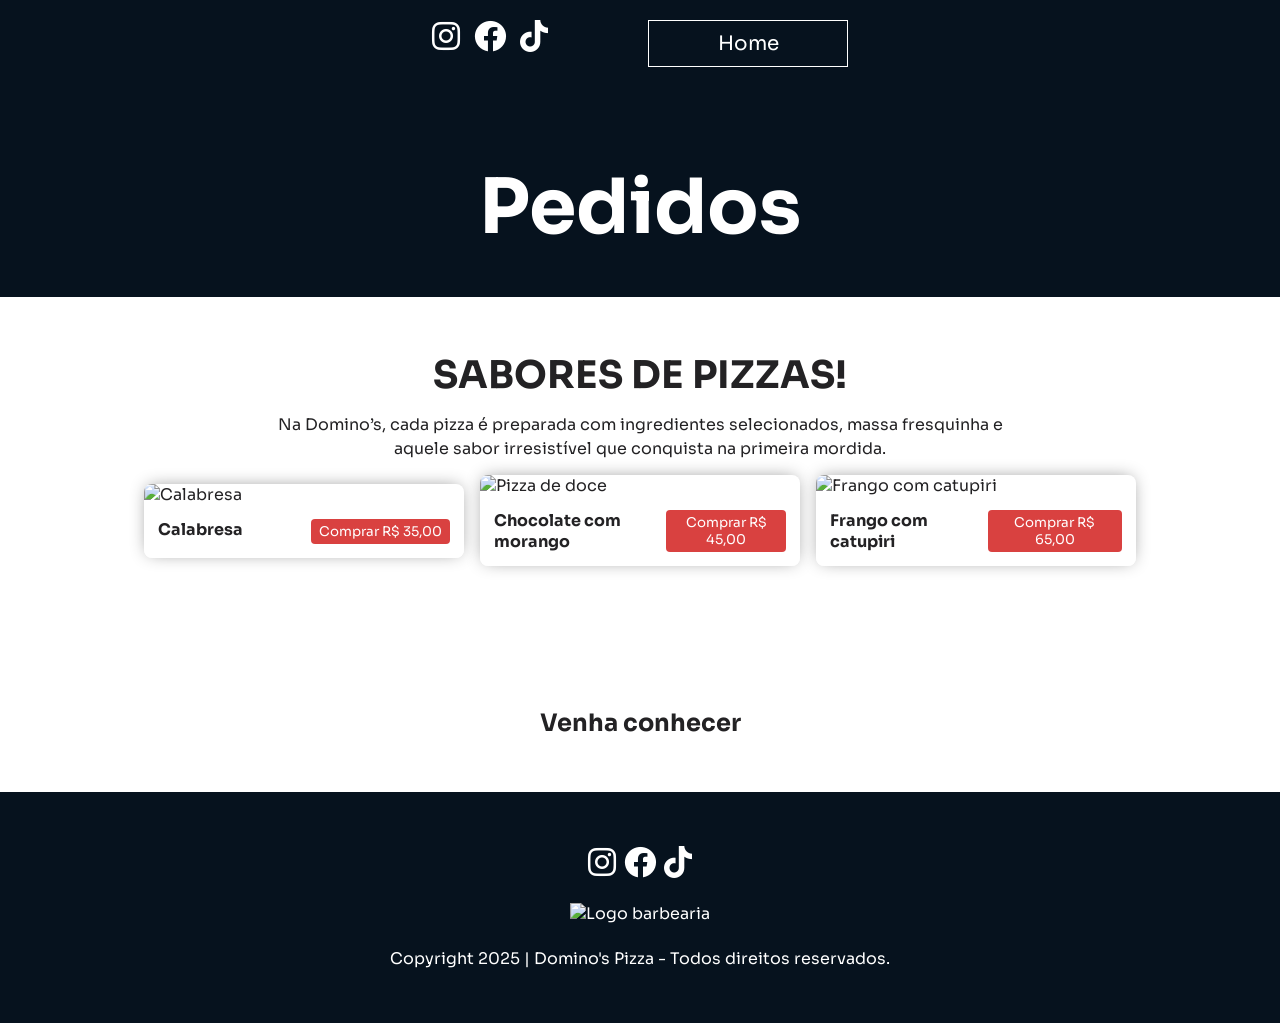
==== pedidos.html @ e1f830a6 "pedidos adicionado" ====
<!DOCTYPE html>
<html lang="pt-br">
<head>
  <meta charset="UTF-8">
  <meta name="viewport" content="width=device-width, initial-scale=1.0">

  <link href="https://unpkg.com/aos@2.3.1/dist/aos.css" rel="stylesheet" />
  <link rel="preconnect" href="https://fonts.googleapis.com" />
  <link rel="preconnect" href="https://fonts.gstatic.com" crossorigin />
  <link href="https://fonts.googleapis.com/css2?family=Sora:wght@300;400;500;600&display=swap" rel="stylesheet" />

  <link rel="stylesheet" href="https://cdnjs.cloudflare.com/ajax/libs/font-awesome/6.0.0-beta3/css/all.min.css" integrity="sha512-Fo3rlrZj/k7ujTnHg4CGR2D7kSs0v4LLanw2qksYuRlEzO+tcaEPQogQ0KaoGN26/zrn20ImR1DfuLWnOo7aBA==" crossorigin="anonymous" referrerpolicy="no-referrer" />

  <link rel="stylesheet" href="style.css" />
  <script src="https://unpkg.com/aos@2.3.1/dist/aos.js"></script>


  <title>Domino's Pizza</title>
</head>
<body>
  <!-- HEADER -->
  <div class="bg-home">
    <header>

      <nav class="header-content container">
        <div class="header-icons" data-aos="fade-down">
          <div id="iconss">
            <a href="#">
             <i class="fa-brands fa-instagram fa-2x"></i>
            </a>
            <a href="#">
              <i class="fa-brands fa-facebook fa-2x"></i>
            </a>
            <a href="#">
              <i class="fa-brands fa-tiktok fa-2x"></i>
            </a>
          </div>
          <a id="pedido" href="index.html">
          Home
          </a>
        </div>

        <div class="header-logo" data-aos="fade-up" data-aos-delay="300"> 
          
        </div>
      </nav>

      <main class="heros container" data-aos="fade-up" data-aos-delay="400">
        <h1>Pedidos</h1>
      </main>

    </header>

  </div>

  <section class="services">

    <div class="services-content container">
      <h2>Sabores de Pizzas!</h2>
      <p>Na Domino’s, cada pizza é preparada com ingredientes selecionados, massa fresquinha e aquele sabor irresistível que conquista na primeira mordida.</p>
    </div>

    <section class="haircuts">

      <div class="haircut" data-aos="fade-up" data-aos-delay="150">
        <img
          src="https://www.receitasnestle.com.br/sites/default/files/styles/recipe_detail_desktop_new/public/srh_recipes/494feec171f5683665eba434d22e52f5.webp?itok=n3xpYgtR"
          alt="Calabresa"
        />
        <div class="haircut-info">
          <strong>Calabresa</strong>
          <button onclick="Comprar()" class="Comprar">
         <a class="a-comprar" href="">Comprar R$ 35,00</a>
          </button>
        </div>
      </div>

      <div class="haircut" >
        <img
          src="https://www.receiteria.com.br/wp-content/uploads/pizza-doce-capa.jpeg"
          alt="Pizza de doce"
        />
        <div class="haircut-info">
          <strong>Chocolate com morango</strong>
          <button onclick="Comprar()" class="Comprar">
          <a href="" class="a-comprar">Comprar R$ 45,00</a>
          </button>
        </div>
      </div>

      <div class="haircut" data-aos="fade-up" data-aos-delay="400">
        <img
          src="https://sabores-new.s3.amazonaws.com/public/2024/11/pizza-de-frango-1-1024x494.webp"
          alt="Frango com catupiri"
        />
        <div class="haircut-info">
          <strong>Frango com catupiri</strong>
          <button onclick="Comprar()" class="Comprar">
         <a href="" class="a-comprar">Comprar R$ 65,00</a>
          </button>
        </div>
      </div>

    </section>

  </section>

  <!-- FOOTER -->

  <div class="services">
    <h2>Venha conhecer</h2>
  </div>


  <footer class="footer">
    <div class="footer-icons">
      <a href="#">
        <i class="fa-brands fa-instagram fa-2x"></i>   
       </a>
       <a href="#">
         <i class="fa-brands fa-facebook fa-2x"></i>   
       </a>
       <a href="#">
         <i class="fa-brands fa-tiktok fa-2x"></i>   
       </a>
    </div>

    <div>
      <img 
        src="https://upload.wikimedia.org/wikipedia/commons/thumb/3/3e/Domino%27s_pizza_logo.svg/960px-Domino%27s_pizza_logo.svg.png" 
        alt="Logo barbearia" id="imgg"
      />
    </div>

    <p>Copyright 2025 | Domino's Pizza - Todos direitos reservados.</p>
  </footer>

  <!-- Button Whatsapp -->

  <a 
   href="https://api.whatsapp.com/send?phone=5561999639758&text=Quero%20fazer%20um%20site%20hoje!"
   class="btn-whatsapp"
   target="_blank"
   data-aos="zoom-in-up" data-aos-delay="400"
  >
    <img src="https://cdn-icons-png.flaticon.com/256/2111/2111728.png" alt="Botao whatsapp" />
    
  </a>


  <script src="script.js"></script>
</body>
</html>
---- style.css ----
* {
  margin: 0;
  padding: 0;
  box-sizing: border-box;
  outline: 0;
}
body{
  padding-top: 20px;
}
header {
  width: 100%;
}
#pedido{
  width: 200px;
  padding: 10px;
  color: white;
  border: 0.5px solid white;
  text-align: center;
  font-size: 20px;
}
#pedido:hover{
  background-color:#0f2235;
}

.header-content {
  display: flex;
  align-items: center;
  justify-content: center;
}

i {
  color: #FFF;
}

.header-icons {
  display: flex;
  gap: 100px;
  padding-bottom: 50px;
}
#iconss{
  display: flex;
  gap: 14px;
}

.header-icons a:hover i {
  animation: translateY 0.8s infinite alternate;
  color: #d34040;
}

@keyframes translateY {
  from {
    transform: translateY(0) scale(1);
  }
  to {
    transform: translateY(-8px) scale(1.1);
  }
}
.header-button {
  border: 1px solid #FFF;
  padding: 8px 24px;
  border-radius: 4px;
  color: #FFF;
  background-color: transparent;
  transition: background-color 0.8s;
}

.header-button:hover {
  border: 1px solid #d34040;
  background-color: #d34040;
}

.header-logo {
  display: flex;
  align-items: center;
  justify-content: center;
  margin-top: 14px;
}

@media screen and (max-width: 768px) {
  .header-content {
    width: 100%;
    flex-direction: column;
    align-items: center;
    justify-content: center;
  }
  .header-content i {
    margin-top: 16px;
    font-size: 34px;
  }
  .header-logo img {
    width: 160px;
    margin-top: 46px;
  }
  .header-button {
    display: none;
  }
}
.container {
  max-width: 1440px;
  margin: 0 auto;
  padding: 0 8px;
}

.bg-home {
  position: relative;
}

.bg-home::before {
  content: "";
  display: block;
  position: absolute;
  background-image: linear-gradient(to bottom, rgba(6, 18, 30, 0.1), #06121e), url("./assets/bg.jpg");
  left: 0;
  top: 0;
  width: 100%;
  height: 100%;
  z-index: -1;
  background-size: cover;
  background-repeat: no-repeat;
  background-position: 50% 0;
  opacity: 0.9;
}

.hero {
  color: #FFF;
  min-height: 80vh;
  display: flex;
  flex-direction: column;
  align-items: center;
  justify-content: center;
  padding: 14px;
}
.heros {
  color: #FFF;
  min-height: 20vh;
  display: flex;
  flex-direction: column;
  align-items: center;
  justify-content: center;
  padding: 14px;
}
.heros h1 {
  text-align: center;
  line-height: 150%;
  max-width: 940px;
  font-size: 76px;
}
.hero h1 {
  text-align: center;
  line-height: 150%;
  max-width: 940px;
  font-size: 46px;
}
.hero p {
  text-align: center;
  margin: 14px 0;
}

.button-contact {
  padding: 14px 28px;
  color: #FFF;
  background-color: #d94140;
  border: 0;
  font-size: 18px;
  font-weight: 600;
  margin: 14px 0;
}

.button-contact:hover {
  animation: scaleButton 0.8s alternate infinite;
}

@keyframes scaleButton {
  from {
    transform: scale(1);
  }
  to {
    transform: scale(1.07);
  }
}
@media screen and (max-width: 768px) {
  .hero {
    min-height: 60vh;
  }
  .hero h1 {
    font-size: 34px;
    padding: 0 14px;
    width: 100%;
  }
  .hero p {
    font-size: 14px;
  }
}
@media screen and (max-width: 480px) {
  .hero h1 {
    font-size: 24px;
  }
}
.about {
  background-image: url("https://ma.senac.br/wp-content/uploads/2016/07/95126774657785e33d4790.jpg");
  background-size: cover;
  overflow: hidden;
  color: #FFF;
}

.about-content {
  display: flex;
  align-items: center;
  justify-content: center;
  gap: 14px;
  padding: 34px 14px 64px 14px;
}
.about-content img {
  max-width: 570px;
}

.about-content div {
  flex: 1;
}
.about-description{
  background-color: #06121e9c;
  padding: 15px;
  border-radius: 10px;
}
.about-description h2 {
  font-size: 38px;
  margin-bottom: 24px;
}
.about-description p {
  margin-bottom: 14px;
  line-height: 150%;
}
.a-comprar{
  color: white;
}
#imgg{
  width: 80px;
}

@media screen and (max-width: 768px) {
  .about-content {
    flex-direction: column;
  }
}
.services {
  background-color: #FFF;
  color: #232224;
  display: flex;
  flex-direction: column;
  align-items: center;
  justify-content: center;
  padding: 54px 14px;
}

.services-content h2 {
  text-transform: uppercase;
  text-align: center;
  font-size: 38px;
  margin-bottom: 14px;
}

.services-content p {
  line-height: 150%;
  margin-bottom: 14px;
  text-align: center;
  max-width: 780px;
}

.haircuts {
  display: flex;
  justify-content: center;
  align-items: center;
  gap: 16px;
  padding: 0 44px 34px 44px;
}

.haircut {
  flex: 1;
  display: flex;
  flex-direction: column;
  background-color: #FFF;
  border-radius: 8px;
  box-shadow: 0px -1px 17px -4px rgba(0, 0, 0, 0.45);
  overflow: hidden;
}
.haircut img {
  width: 100%;
  max-width: 354px;
  transition: transform 0.2s;
}

.haircut img:hover {
  transform: scale(1.2);
  z-index: 1;
}

.haircut-info {
  width: 100%;
  display: flex;
  justify-content: space-between;
  padding: 14px;
  background-color: #FFF;
  z-index: 99;
}

.haircut-info button {
  color: #FFF;
  background-color: #d94140;
  padding: 4px 8px;
  border-radius: 4px;
  border: 0;
  cursor: default;
}

@media screen and (max-width: 768px) {
  .haircuts {
    flex-direction: column;
  }
  .haircut img {
    max-width: 740px;
  }
}
.footer {
  display: flex;
  flex-direction: column;
  align-items: center;
  justify-content: center;
  padding: 54px 0;
  gap: 24px;
  color: #FFF;
}

.footer-icons {
  display: flex;
  gap: 8px;
  color: #FFF;
}

.btn-whatsapp {
  position: fixed;
  bottom: 14px;
  right: 24px;
  z-index: 99;
}
.btn-whatsapp img {
  max-width: 74px;
  transition: transform 0.4s;
}
.btn-whatsapp img:hover {
  transform: scale(1.1);
}

.btn-whatsapp .tooltip-text {
  visibility: hidden;
  position: absolute;
  width: 120px;
  top: 8px;
  left: -144px;
  padding: 6px;
  border-radius: 8px;
  text-align: center;
  background-color: #232224;
  color: #FFF;
  opacity: 0;
  transition: opacity 0.4s;
}

.btn-whatsapp:hover .tooltip-text {
  visibility: visible;
  opacity: 1;
}

@media screen and (max-width: 768px) {
  .btn-whatsapp img {
    max-width: 64px;
  }
}
body {
  font-family: "Sora", sans-serif;
  width: 100%;
  height: 100vh;
  position: relative;
  background-color: #06121e;
  cursor: url("./assets/pont.png"), auto;
}

button {
  font-family: "Sora", sans-serif;
  cursor: pointer;
}

svg {
  width: 100%;
}

img {
  width: 100%;
}

a {
  cursor: pointer;
  text-decoration: none;
}/*# sourceMappingURL=style.css.map */
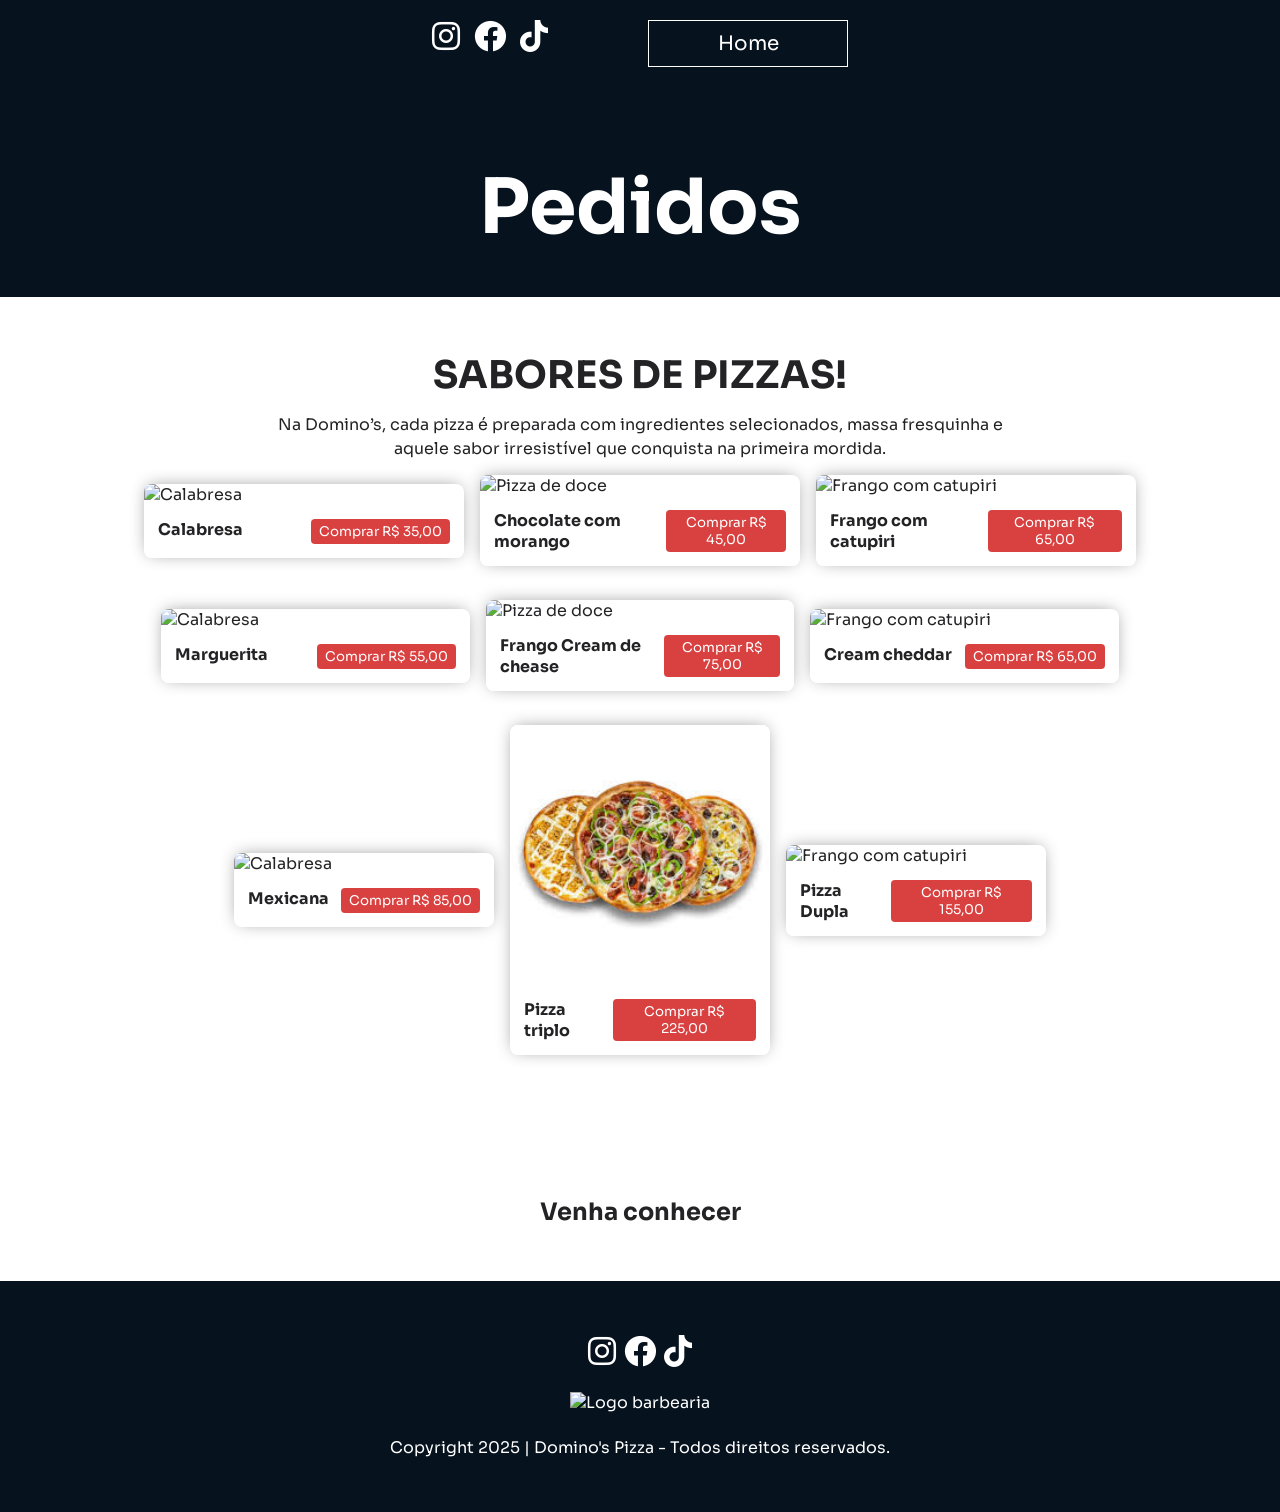
==== commit cb1ffb69: "Imagens para multiplas compras" ====
--- a/pedidos.html
+++ b/pedidos.html
@@ -62,7 +62,7 @@
 
     <section class="haircuts">
 
-      <div class="haircut" data-aos="fade-up" data-aos-delay="150">
+      <div class="haircut">
         <img
           src="https://www.receitasnestle.com.br/sites/default/files/styles/recipe_detail_desktop_new/public/srh_recipes/494feec171f5683665eba434d22e52f5.webp?itok=n3xpYgtR"
           alt="Calabresa"
@@ -88,7 +88,7 @@
         </div>
       </div>
 
-      <div class="haircut" data-aos="fade-up" data-aos-delay="400">
+      <div class="haircut">
         <img
           src="https://sabores-new.s3.amazonaws.com/public/2024/11/pizza-de-frango-1-1024x494.webp"
           alt="Frango com catupiri"
@@ -97,6 +97,90 @@
           <strong>Frango com catupiri</strong>
           <button onclick="Comprar()" class="Comprar">
          <a href="" class="a-comprar">Comprar R$ 65,00</a>
+          </button>
+        </div>
+      </div>
+
+    </section>
+    <section class="haircuts">
+
+      <div class="haircut">
+        <img
+          src="https://donlekpizzaria.com.br/wp-content/uploads/2025/07/top-view-delicious-pizza-2.png"
+          alt="Calabresa"
+        />
+        <div class="haircut-info">
+          <strong>Marguerita</strong>
+          <button onclick="Comprar()" class="Comprar">
+         <a class="a-comprar" href="">Comprar R$ 55,00</a>
+          </button>
+        </div>
+      </div>
+
+      <div class="haircut" >
+        <img
+          src="https://superpizzapan.com.br/wp-content/uploads/2024/04/frango-cream-cheese.png"
+          alt="Pizza de doce"
+        />
+        <div class="haircut-info">
+          <strong>Frango Cream de chease</strong>
+          <button onclick="Comprar()" class="Comprar">
+          <a href="" class="a-comprar">Comprar R$ 75,00</a>
+          </button>
+        </div>
+      </div>
+
+      <div class="haircut">
+        <img
+          src="https://superpizzapan.com.br/wp-content/uploads/2024/04/super-pizza.png"
+          alt="Frango com catupiri"
+        />
+        <div class="haircut-info">
+          <strong>Cream cheddar</strong>
+          <button onclick="Comprar()" class="Comprar">
+         <a href="" class="a-comprar">Comprar R$ 65,00</a>
+          </button>
+        </div>
+      </div>
+
+    </section>
+    <section class="haircuts">
+
+      <div class="haircut">
+        <img
+          src="https://superpizzapan.com.br/wp-content/uploads/2024/04/mexicana.png"
+          alt="Calabresa"
+        />
+        <div class="haircut-info">
+          <strong>Mexicana</strong>
+          <button onclick="Comprar()" class="Comprar">
+         <a class="a-comprar" href="">Comprar R$ 85,00</a>
+          </button>
+        </div>
+      </div>
+
+      <div class="haircut" >
+        <img
+          src="img/Pizza.jpg"
+          alt="Pizza de doce"
+        />
+        <div class="haircut-info">
+          <strong>Pizza triplo</strong>
+          <button onclick="Comprar()" class="Comprar">
+          <a href="" class="a-comprar">Comprar R$ 225,00</a>
+          </button>
+        </div>
+      </div>
+
+      <div class="haircut">
+        <img
+          src="https://pizzariaamiga.com.br/wp-content/uploads/2023/03/pizza_amiga_frente.png"
+          alt="Frango com catupiri"
+        />
+        <div class="haircut-info">
+          <strong>Pizza Dupla</strong>
+          <button onclick="Comprar()" class="Comprar">
+         <a href="" class="a-comprar">Comprar R$ 155,00</a>
           </button>
         </div>
       </div>
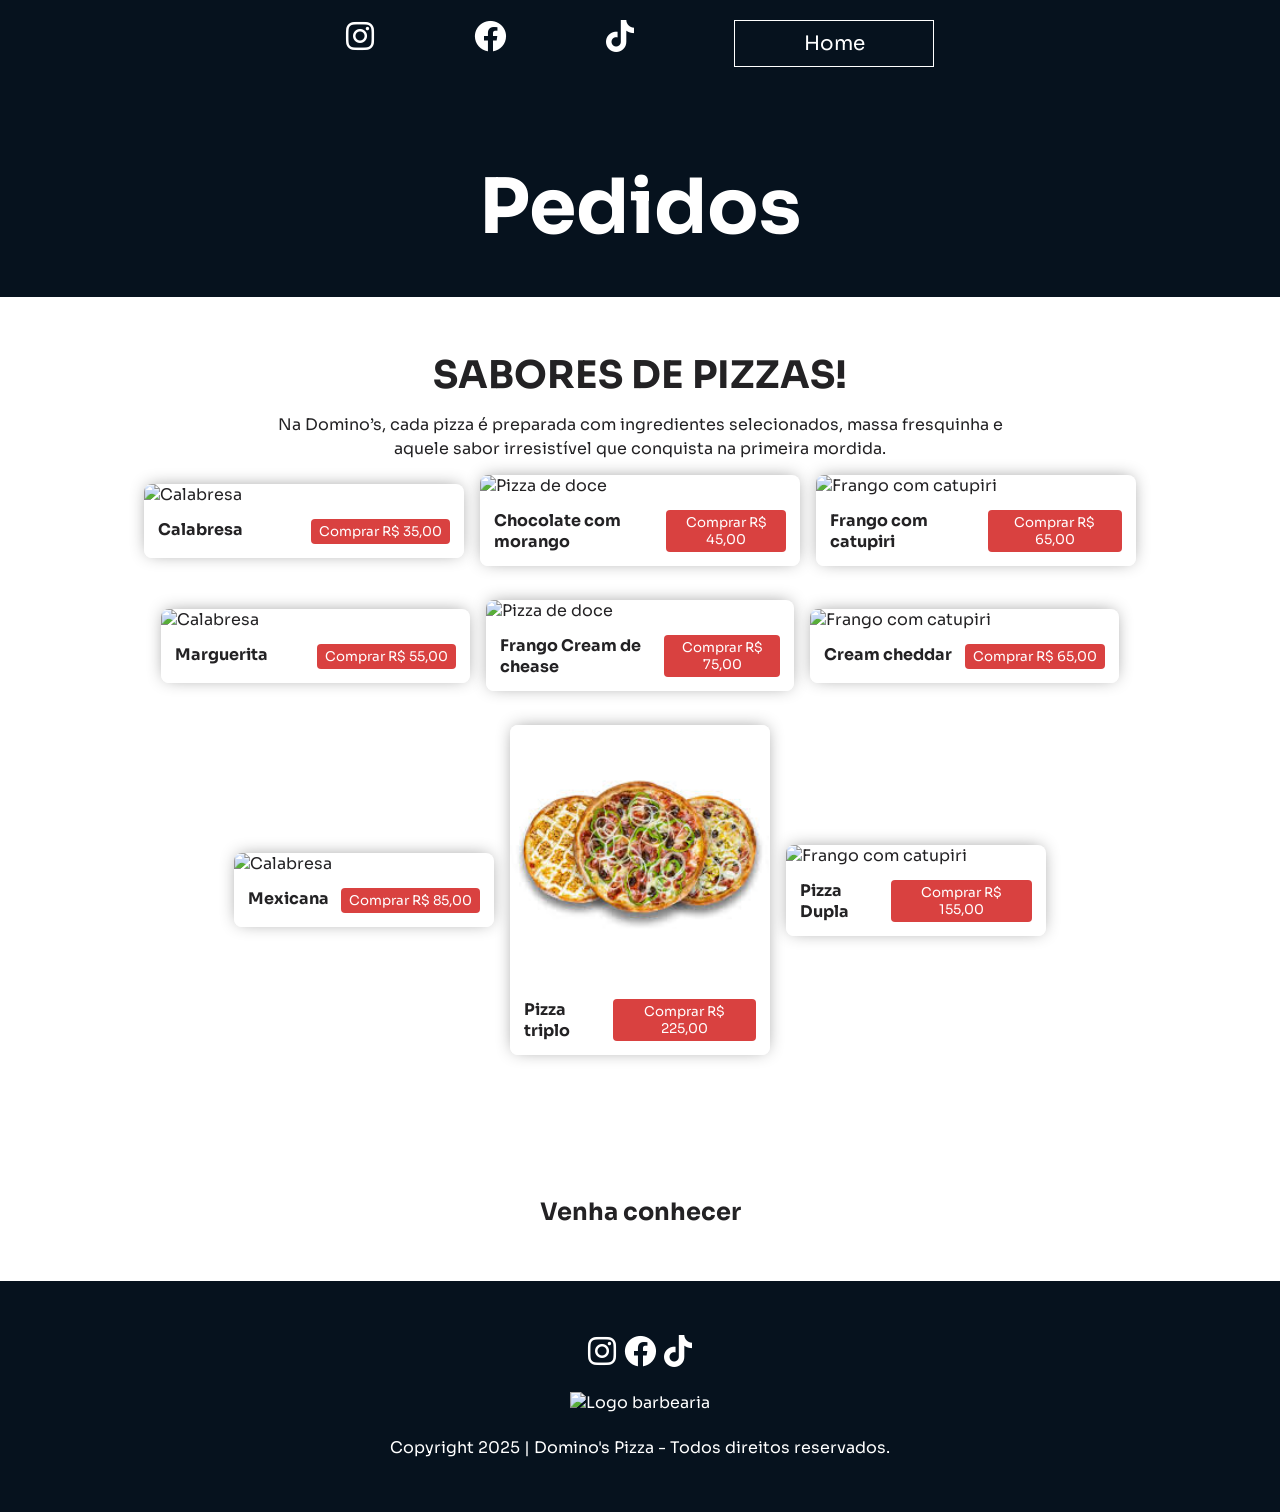
==== commit 09bca123: "213123" ====
--- a/pedidos.html
+++ b/pedidos.html
@@ -23,18 +23,16 @@
     <header>
 
       <nav class="header-content container">
-        <div class="header-icons" data-aos="fade-down">
-          <div id="iconss">
-            <a href="#">
-             <i class="fa-brands fa-instagram fa-2x"></i>
-            </a>
-            <a href="#">
-              <i class="fa-brands fa-facebook fa-2x"></i>
-            </a>
-            <a href="#">
-              <i class="fa-brands fa-tiktok fa-2x"></i>
-            </a>
-          </div>
+         <div class="header-icons" data-aos="fade-down">
+          <a href="https://www.instagram.com/dominospizzabrasil/" target="_blank">
+           <i class="fa-brands fa-instagram fa-2x"></i>   
+          </a>
+          <a href="https://www.facebook.com/DominosPizzaBrasil/" target="_blank">
+            <i class="fa-brands fa-facebook fa-2x"></i>   
+          </a>
+          <a href="https://www.tiktok.com/@dominospizzabrasil" target="_blank">
+            <i class="fa-brands fa-tiktok fa-2x"></i>   
+          </a>
           <a id="pedido" href="index.html">
           Home
           </a>
